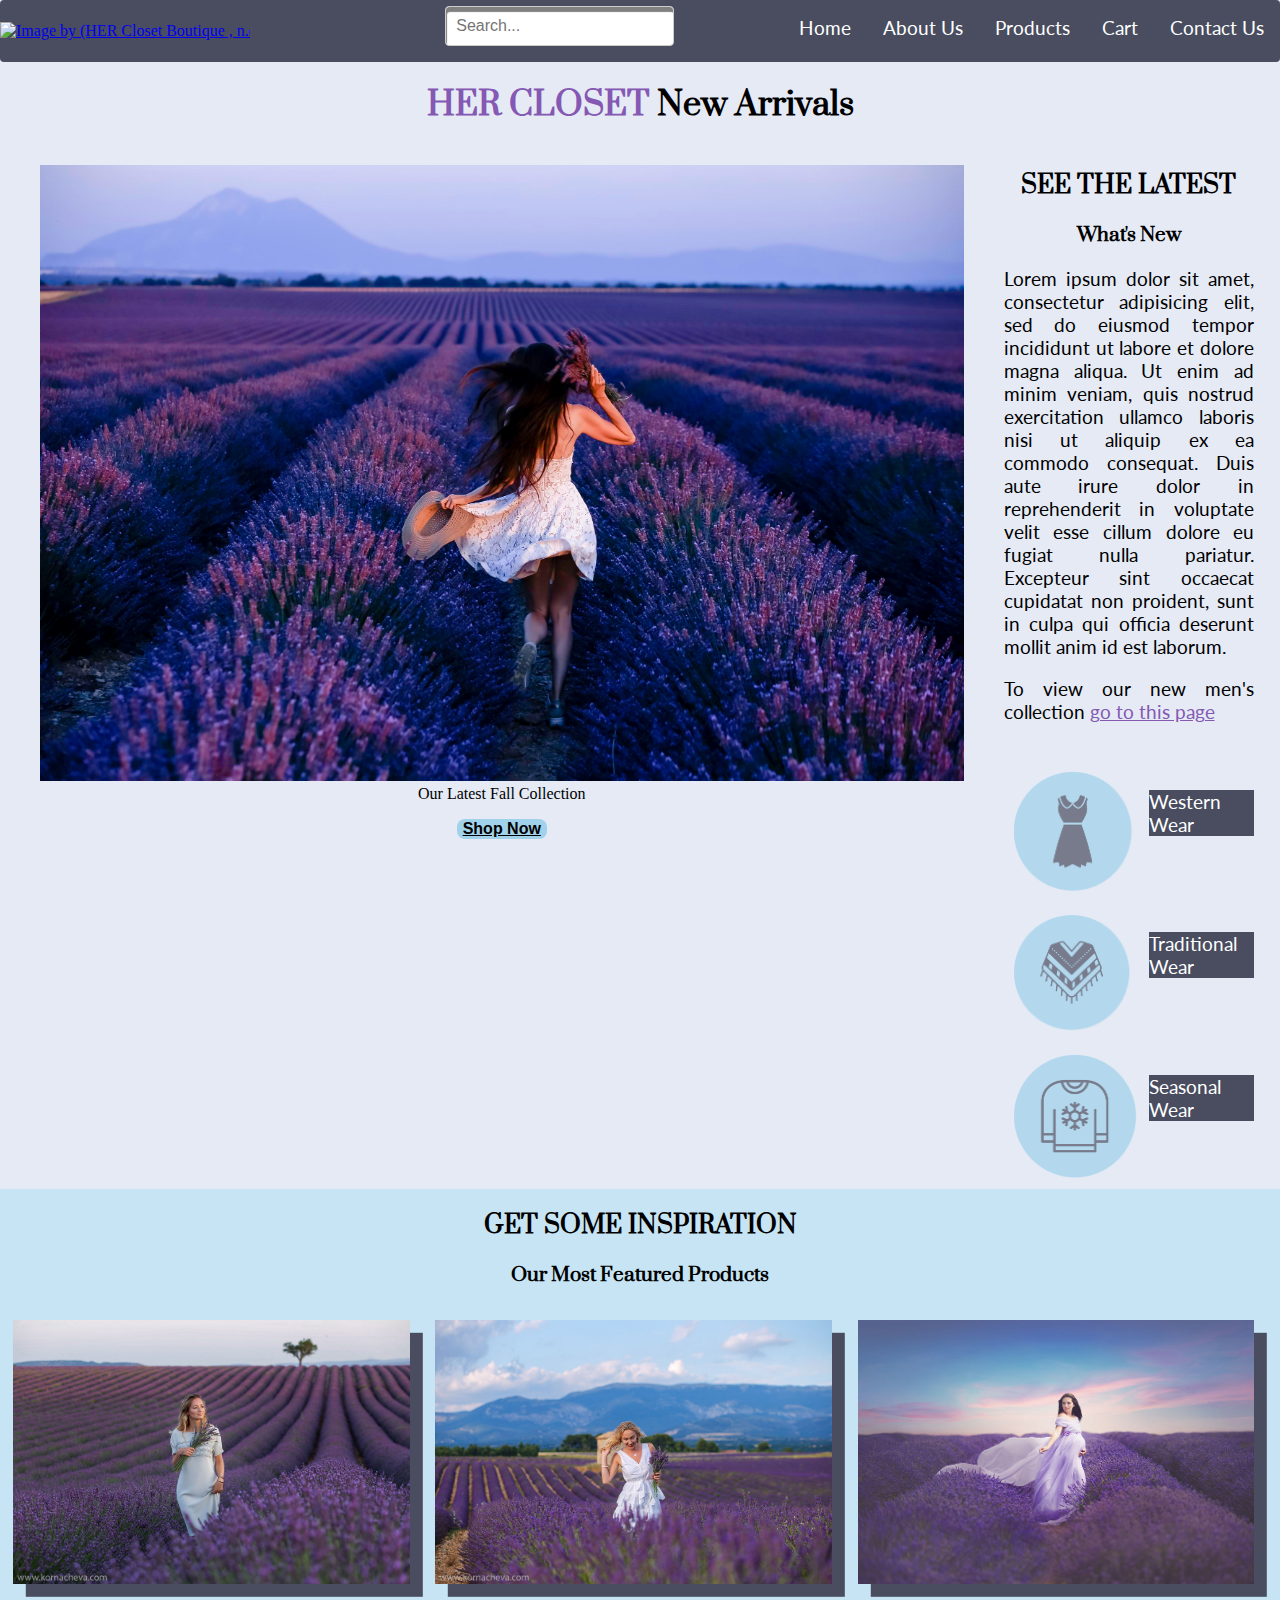
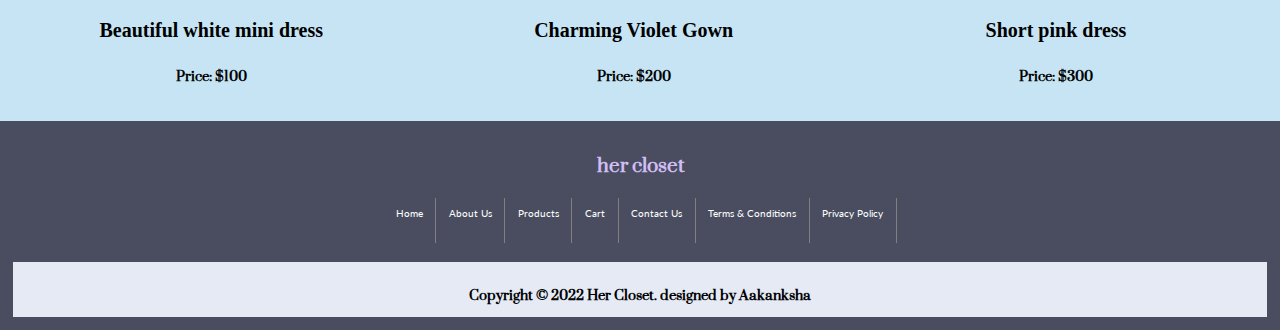
==== index.html @ f02c1a64 "Initial Commit" ====
<!--
  -- Student Name: Aakanksha Pharande
  -- Student ID: 041075173
  -- Course: CST8117 - Cross-Platform Web Design
  -- Semester: 1
  -- Assignment: 4
  -- Date Submitted: 11/12/2022
  -->
<!DOCTYPE html>
<html>
  <head>
    <script defer src="assets/common.js"></script>
    <script defer src="assets/main.js"></script>
    <script src="assets/jquery-3.6.1.min.js"></script>
    <title>Her Closet Online Store</title>
    <link rel="stylesheet" href="assets/main.css">
    <link href="https://fonts.googleapis.com/css2?family=Lato:wght@300&family=Prata&display=swap" rel="stylesheet">
    <meta charset="utf-8">
    <meta http-equiv="content-language" content="en-us">
    <meta keywords="Fashion, Women, Dresses, Stylish">
    <meta name="viewport" content="width=device-width, initial-scale=1">
  </head>
  <body>

    <!-- 
      -- Gestalt Design Theory - Principle of Proximity
      -- 
      -- I have applied the principle of proximity in the top navigation menu bar. 
      -- The navigation menu items and the rest of the content are segregated into two 
      -- distinct groups. This separation is created by placing all the menu items closer
      -- to each other in a blue area which separates the navigation bar from the rest of 
      -- the content. In the header area, although there is a lot of space between the 
      -- search field and menu navigation, this space indicates that they belong to separate
      -- groups and thus have distinctive functionalities.
      -->
    <section id= "main-background">
      <section id="header"></section>
      <!-- 
        -- Cover page (Main Section) 
        -- This section displays the highlights of the season
        -->
      <section id="main">
        <h1><span class="special-color">HER CLOSET</span> New Arrivals </h1>
        <div class="cover">
          <div class="image-container">
            <figure class="image-properties">
              <!-- Image Source: Woman on the lavender field. (2022). Retrieved from Dreamstime: https://www.dreamstime.com/woman-lavender-field-white-dress-hat-back-view-goes-rows-girl-standing-soft-focus-image172956576 -->
              <img src="images/cover_image.jpeg" alt="New Arrivals" title="Her Closet's colletion" /> 
              <figcaption>Our Latest Fall Collection</figcaption>
            </figure>
            <div class="shop-now">
              <a href="products.html"><button class="button-properties"> Shop Now </button></a>
            </div>
          </div>
          <div class="text-container">
            <h2> SEE THE LATEST </h2>
            <h3> What's New</h3>
            <p> Lorem ipsum dolor sit amet, consectetur adipisicing elit, sed do eiusmod
              tempor incididunt ut labore et dolore magna aliqua. Ut enim ad minim veniam,
              quis nostrud exercitation ullamco laboris nisi ut aliquip ex ea commodo
              consequat. Duis aute irure dolor in reprehenderit in voluptate velit esse
              cillum dolore eu fugiat nulla pariatur. Excepteur sint occaecat cupidatat non
              proident, sunt in culpa qui officia deserunt mollit anim id est laborum.
            </p>
            <!-- 
              -- Gestalt Design Theory - Principle of Similarity
              --
              -- I have used the principle of similarity by creating the circular blue icons 
              -- that represent "Western Wear", "Traditional Wear" and "Seasonal Wear". These 
              -- icons share a similar visual characteristics and so they are assumed to be related 
              -- to each other. Therefore these icons demonstrate the kind of latest clothing trends 
              -- Her Closet offers. 
              -->
            <p >To view our new men's collection <a href="https://www.menswearhouse.com/" target="_blank" class="target-link">go to this page</a></p>
            <ol class="icon-properties">
              <li><img src="images/western.png" alt="Western Wear" title="Western Wear icon" /> <br> <mark>Western Wear</mark></li>
              <li><img src="images/traditional.png" alt="Traditional Wear" title="Traditional Wear icon" /><br><mark>Traditional Wear </mark></li>
              <li><img src="images/seasonal.png" alt="Seasonal Wear" title="Seasonal Wear icon" /><br><mark>Seasonal Wear</mark></li>
            </ol>
          </div>
        </div>
      </section>
    </section>
    <!-- 
      -- Featured Products Section 
      -- This section displays the most featured/selling products for -- the season
      -->
    <section class="feature_section">
      <h2>GET SOME INSPIRATION</h2>
      <h3> Our Most Featured Products </h3>
      <div class="features" id="features_div"></div>
    </section>
    <footer id="footer"></footer>
  </body>
</html>
---- assets/main.css ----
/*
 * Student Name: Aakanksha Pharande
 * Student ID: 041075173 
 * Course: CST8117 - Cross-Platform Web Design
 * Semester: 1
 * Assignment: 4
 * Date Submitted: 11/12/2022
 */


/*
 * Styling for heading and text
 *  - All headings use single font-family (Times New Roman)
 *  - Other text is differentiated from the Heading using Arial font
 */

/*
 * Colour palette technique
 * An analogous color scheme has been implemented while designing 
 * this website. It has a combination of three colors which are 
 * next to each other on the color wheel. It comprises one dominant 
 * color, which is a "blue",  then "violet" is the supporting color 
 * and the third color "lavender" (accent color) is a combination of 
 * the first two colors. This color scheme is very versatile and evokes 
 * a feeling of luxury, royalty and trust. 
 */

/*
 * Color scheme
 * 1. Ice Cold: #a0d2eb
 * 2. Freeze Purple: #e5eaf5
 * 3. Medium Purple: #d0bdf4
 * 4. Purple Pain: #8458B3
 * 5. Heavy Purple: #a28089
 * 6. #494D5F
 */

h1 {
  text-align: center;
  font-size: 2em;
  font-family: 'Prata', serif;
}

h2 {
  text-align: center;
  font-size: 1.5em;
  font-family: 'Prata', serif;
}

h3,
h5,
h6 {
  text-align: center;
  font-family: 'Prata', serif;
}

h4 {
  font-size: 1.25em;
  text-align: center;
}

p,
ol,
ul {
  text-align: justify;
  font-size: 1.2em;
  font-family: 'Lato', sans-serif;
}

body {
  margin: 0; 
}
/*
 * Styling for Navigation Bar using ID selector
 */

.navbar {
  display: flex;
  position: relative;
  justify-content: space-between;
  align-items: center;
  background-color: #494D5F;
  color: white;
  white-space: nowrap;
  border-radius: 4px;
}

.navbar:before, .navbar:after  {
  content: none !Important;
}

#logo-container {
  width: 70px;
  display: flex;
}

#logo-container img {
  width: 100%;
}

#search_box {
  max-width: 40%;
  min-width: 20%;
  padding-left: 10%;
  padding-right: 10%;
  box-sizing: content-box;
}

#search_box input[type="text"] {
  width: 100%;
  font-size: 1em;
  box-shadow: 1px 5px 1px grey inset;
}

.navbar-links {
  width: 85%;
  display: flex;
  height: 100%;
  justify-content: right;
}

.navbar-links ul {
  display: flex;
  margin: 0;
  padding: 0;
}

.navbar-links li {
  list-style: none;
}

.navbar-links li a {
  display: block;
  text-decoration: none;
  color: white;
  padding: 1rem;
}

.navbar-links li:hover {
  background-color: #d0bdf4;
}

.hamburger {
  position: absolute;
  top: 1.1rem;
  right: 1rem;
  display: none;
  flex-direction: column;
  justify-content: space-between;
  width: 30px;
  height: 21px;
}

.hamburger .bar {
  height: 3px;
  width: 100%;
  background-color: white;
  border-radius: 10px;
}

/* Move navbar links under the hamburger icon when the screen width goes below 800px */
@media (max-width: 800px) {
  .navbar {
    flex-direction: column;
    align-items: flex-start;
  }

  .hamburger {
    display: flex;
  }

  .navbar-links {
    display: none;
    width: 100%;
  }

  .navbar-links {
    width: 100%;
    flex-direction: column;
  }

  #search_box {
    max-width: 100%;
    justify-content: center;
  }

  .navbar-links ul {
    width: 100%;
    flex-direction: column;
  }

  .navbar-links ul li {
    text-align: center;
  }

  .navbar-links ul li a {
    padding: .5rem 1rem;
  }

  .navbar-links.active {
    display: flex;
  }
}


#main {
  background-color: #e5eaf5;
}

#main-background {
  background-color: #e5eaf5;
}

/*
 * Styling for skip navigation link using class selector
 */
.skip {
  position: absolute;
  left: 1000px;
  top: auto;
  width: 1px;
  height: 1px;
  overflow: hidden;
  color: whitesmoke;
}

.skip:focus {
  position: static;
  width: auto;
  height: auto;
}


/*
 * Styling for Main section using class selector
 */
.special-color {
  color: #8458B3;
}

.cover {
  width: 100%;
  display: flex;
  align-items: flex-start;
}

.cover img {
  width: 100%;
}

.image-container {
  width: 80%;
  float: left;
}

.image-properties figcaption {
  text-align: center;
}

.text-container {
  width: 20%;
  float: left;
  padding-right: 2%;
  align-items: center;
  justify-content: center;
}

/* Make images full size and push text to next column for smaller screens (Phones, spilt screen browser in laptop) */
@media (max-width: 800px) {
  .cover {
    flex-direction: column;
    align-items: flex-start;
  }

  .image-container {
    width: 100%;
    padding: 0px;
  }

  .text-container {
    width: 100%;
    padding-right: 0px;
    padding: 0px;
  }

  .text-container p {
    padding: 2%;
  }
}

/* Apply the same styling as above for landscpace mode in phones */
@media (orientation: landscape) and (max-height: 450px) {
  .cover {
    flex-direction: column;
    align-items: flex-start;
  }

  .image-container {
    width: 100%;
    padding: 0px;
  }

  .text-container {
    width: 100%;
    padding-right: 0px;
    padding: 0px;
  }

  .text-container p {
    padding: 2%;
  }
}

.inner {
  color: white;
  text-align: center;
  width: 30%;
  background-color: black;
  opacity: 70%;
  font-weight: bold;
  border-radius: 30px;
}

.shop-now {
  display: flex;
  justify-content: center;
  margin: auto;
}

.button-properties {
  background-color: #a0d2eb;
  border: none;
  color: black;
  text-align: center;
  text-decoration: underline;
  display: inline-block;
  font-weight: bold;
  margin: auto;
  cursor: pointer;
  border-radius: 8px;
  transition: 0.3s ease;
  font-size: 1.0em;
  
}

.button-properties:hover {
  background-color: #d0bdf4
}

.target-link {
  color: #8458B3;
}

.icon-properties img {
  width: 50%;
  position: relative;
  top: 20px;
  left: 0%;
  padding: 10px;
  opacity: 0.7;
}

mark {
  background-color: #494D5F;
  color: white;
}

.icon-properties li {
  align-items: center;
  justify-content: center;
  display: flex;
}

.icon-properties {
  padding-inline-start: 0px;
}

/*
 * Styling for Feature section using class selector
 */
.feature_section {
  background-color: rgba(160, 210, 235, .6);
  width: 100%;
  display: inline-block;
}

.features {
  display: flex;
  flex-wrap: wrap;
}


.col {
  float: left;
  max-width: 31%;
  padding: 1%;
  flex-grow: 1;
}

.col img {
  width: 100%;
  font-size: 1vw;
  box-shadow: 1em 1em #494D5F;
  margin-bottom: 1%;
}

/* Convert 3 column to 1 column in the feature section and 3 columns to 2 columns on the products page */
@media (max-width: 800px) {
  .col {
    max-width: 47%;
  }

  .feature_section .col {
    max-width: 97%;
  }
}

/*
 * Styling for Footer using class selector
 */

.footer {
  padding: 1%;
  text-align: left;
  color: white;
  background-color: #494D5F;
}

.footer-copyright {
  background-color: #e5eaf5;
  color: black;
  height: 50px;
  padding: 0.2%;
}

.footer h3 {
  color: #d0bdf4;
  font-weight: bold;
}

.column {
  float: left;
  width: 10%;
  padding: 2%;
  text-align: left;
} 

.links {
  display: flex;
  text-align: left;
  justify-content: center;
  flex-direction: row;
  align-items: center;
  padding-inline-start: 0px;
}

.links li {
  list-style: none;
  border-right: 1px solid grey;
  padding-right: 1%;
  padding-left: 1%;
  height: 45px;
}

.links li a:link {
  color: white;
  font-size: 0.5em;
  text-decoration: none;
}

.links li a:visited {
  color: white;
  text-decoration: none;
}

.links li a:hover {
  color: #d0bdf4;
}


/*
 * Styling for Contact us section
 */

.contact-info {
  margin-left:auto;
  margin-right:auto;
  text-align:center;
  width:100%;
  background-color: #d0bdf4;
}

input[type=text],[type=tel], [type=email],
textarea {
  width: 100%;
  padding: 10px;
  border: 1px solid #ccc;
  border-radius: 4px;
  box-sizing: border-box;
  margin-top: 6px;
  margin-bottom: 16px;
  resize: vertical;
  font-family: arial;
}


.mandotory-field {
  color: red;
}

/* Styling to form buttons */
button[type=submit],[type=reset] {
  background-color: #a0d2eb;
  color: black;
  padding: 12px 20px;
  border: none;
  border-radius: 4px;
  cursor: pointer;
}

button[type=submit]:hover {
  background-color: #d0bdf4;
  color: black;
}

button[type=reset]:hover {
  background-color: #d0bdf4;
  color: black;
}

/* Styling the overall form using id selector */
#form {
  border-radius: 10px;
  background-color: lightgray;
  padding: 30px;
  margin: 40px 80px;
  box-shadow: 0 12px 6px -6px #777;
}

#contact-form > p > label {
  display: block;
}

/* Styling the success message */
#success-message {
  background-color: green;
  color: white;
}

/*
 * Styling for About us page using class selector
 */

.about_us h1 {
  letter-spacing: 0.1em;
}

.special-text {
  font-family: 'Freehand', cursive;
  color: #8458B3;
}

/*
 * Styling for Terms/Conditions & Privacy Policy page using class selector
 */

.privacy {
  display: inline;
  color: dimgray;
}

.privacy div {
  width: 80%;
  margin: auto;
}

.bold {
  font-weight: bold;
  color: black;
}

.privacy h4 {
  width: 100%;
  text-align: justify;
  font-size: 1.1em;
  font-family: 'Lato', sans-serif;
  text-decoration: underline;
  color: black;
  text-transform: uppercase;
}

.main-heading {
  font-size: 2em;
  font-family: 'Lato', sans-serif;
  text-decoration: underline;
  text-align: center;
  color: black;
}

/*
 * Styling for Cart Page
 */
.cart-pagelayout {
  max-width: 1400px;
  margin: auto;
  padding-left: 5%;
  padding-right: 5%;
}

.cart-information {
  margin: auto;
}

table {
  width: 100%;
  border-collapse: collapse;
}

.cart-info {
  display: flex;
  flex-wrap: wrap;
}

th {
  text-align: left;
  padding: 10px;
  color: black;
  background: #d0bdf4;
  font-weight: bold;
}

td {
  padding: 10px 5px;
}

td input {
  width: 40px;
  height: 30px;
  padding: 5px;
}

p.price-tag {
  font-size: 1em;
}

td a {
  color: black;
  font-size: 1em;
}

td img {
  width: 10%;
  height: 20%;
  margin-right: 10px;
}

.total-price {
  display: flex;
  justify-content: flex-end;
}

.total-price table {
  border-top: 4px solid #d0bdf4;
  width: 100%;
  max-width: 400px;
}

.highlight {
  text-decoration: underline;
  font-weight: bold;
}

td:last-child {
  text-align: right;
}

th:last-child {
  text-align: right;
}
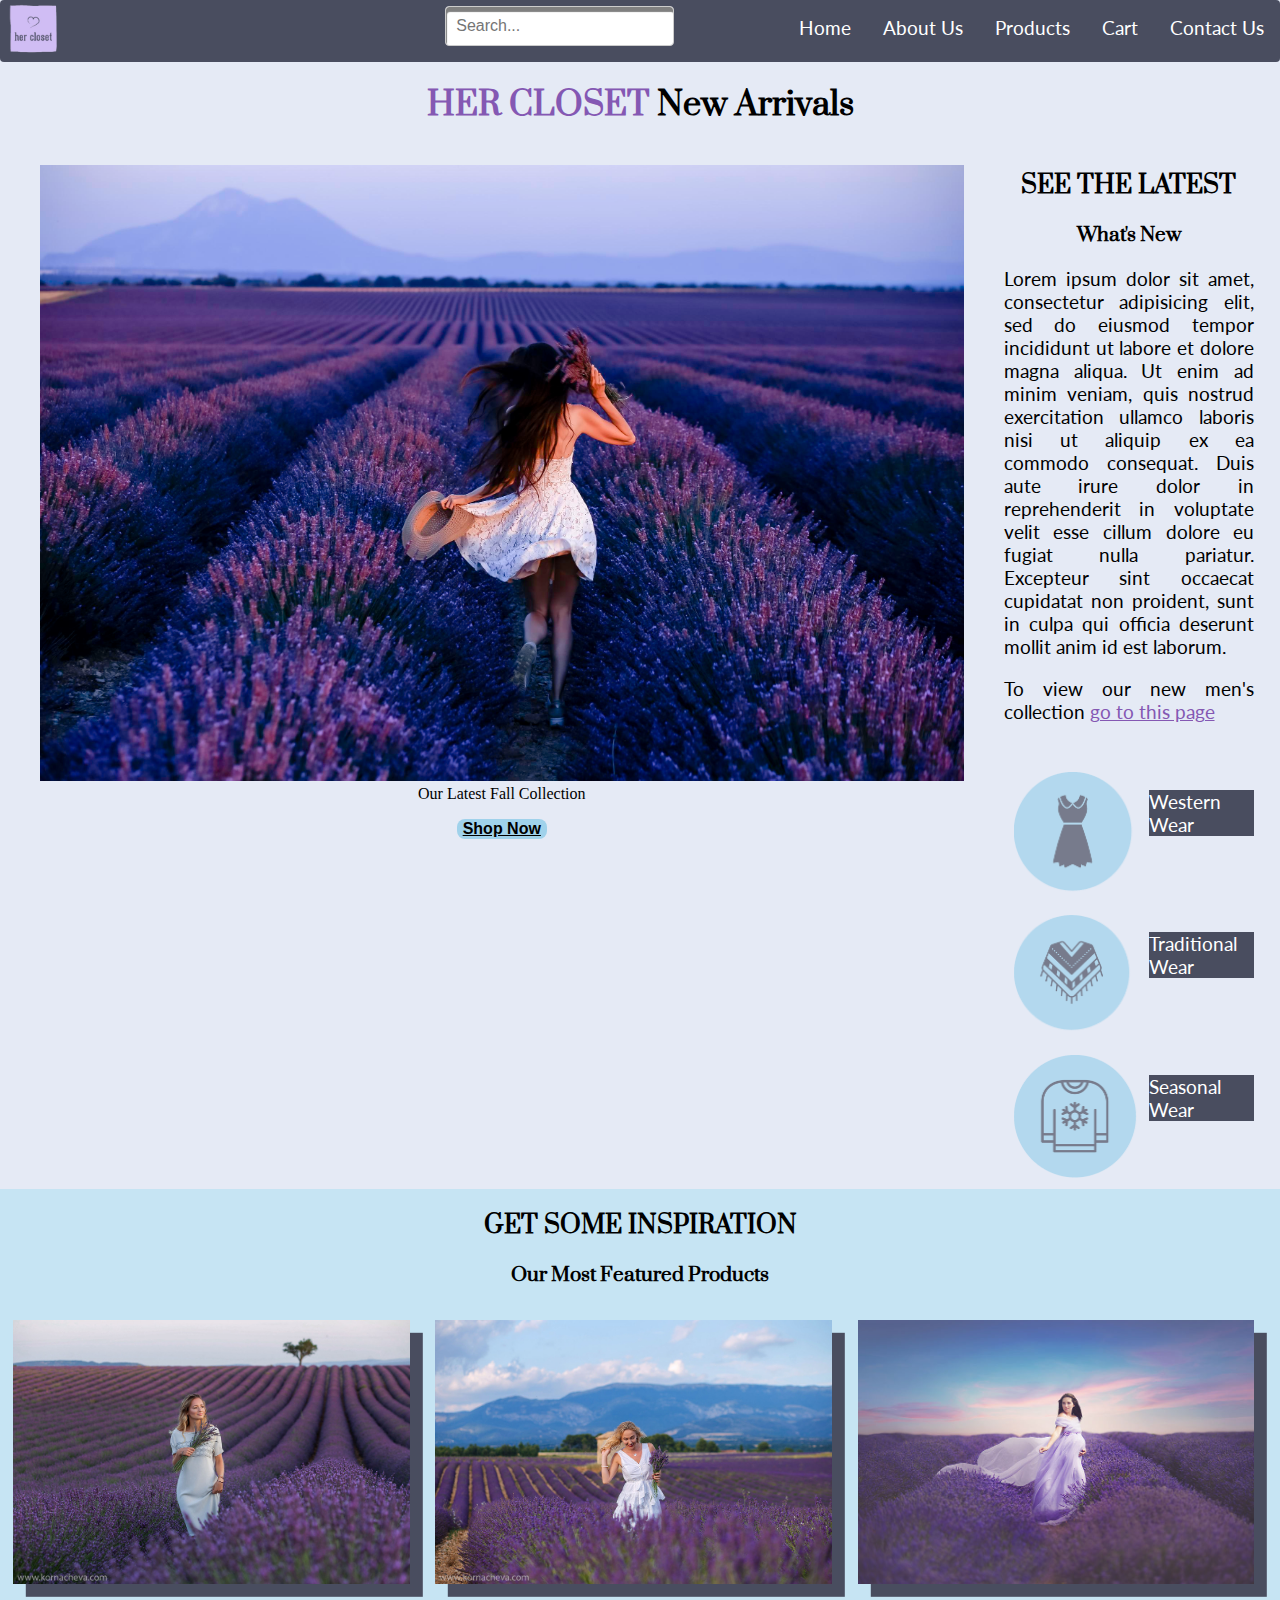
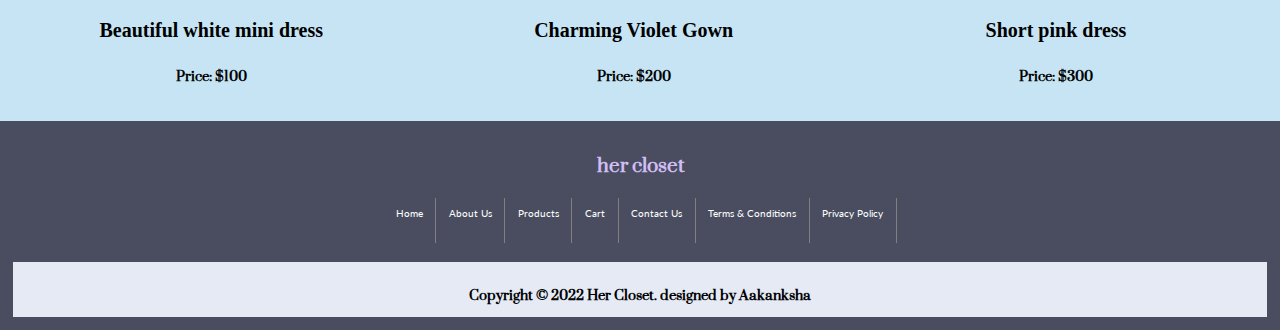
==== commit f2fe3eaf: "File restructure" ====
--- a/index.html
+++ b/index.html
@@ -9,11 +9,11 @@
 <!DOCTYPE html>
 <html>
   <head>
-    <script defer src="assets/common.js"></script>
-    <script defer src="assets/main.js"></script>
-    <script src="assets/jquery-3.6.1.min.js"></script>
+    <script defer src="assets/js/common.js"></script>
+    <script defer src="assets/js/main.js"></script>
+    <script src="assets/js/jquery-3.6.1.min.js"></script>
     <title>Her Closet Online Store</title>
-    <link rel="stylesheet" href="assets/main.css">
+    <link rel="stylesheet" href="assets/css/main.css">
     <link href="https://fonts.googleapis.com/css2?family=Lato:wght@300&family=Prata&display=swap" rel="stylesheet">
     <meta charset="utf-8">
     <meta http-equiv="content-language" content="en-us">
@@ -45,7 +45,7 @@
           <div class="image-container">
             <figure class="image-properties">
               <!-- Image Source: Woman on the lavender field. (2022). Retrieved from Dreamstime: https://www.dreamstime.com/woman-lavender-field-white-dress-hat-back-view-goes-rows-girl-standing-soft-focus-image172956576 -->
-              <img src="images/cover_image.jpeg" alt="New Arrivals" title="Her Closet's colletion" /> 
+              <img src="assets/imgs/cover_image.jpeg" alt="New Arrivals" title="Her Closet's colletion" /> 
               <figcaption>Our Latest Fall Collection</figcaption>
             </figure>
             <div class="shop-now">
@@ -73,9 +73,9 @@
               -->
             <p >To view our new men's collection <a href="https://www.menswearhouse.com/" target="_blank" class="target-link">go to this page</a></p>
             <ol class="icon-properties">
-              <li><img src="images/western.png" alt="Western Wear" title="Western Wear icon" /> <br> <mark>Western Wear</mark></li>
-              <li><img src="images/traditional.png" alt="Traditional Wear" title="Traditional Wear icon" /><br><mark>Traditional Wear </mark></li>
-              <li><img src="images/seasonal.png" alt="Seasonal Wear" title="Seasonal Wear icon" /><br><mark>Seasonal Wear</mark></li>
+              <li><img src="assets/imgs/western.png" alt="Western Wear" title="Western Wear icon" /> <br> <mark>Western Wear</mark></li>
+              <li><img src="assets/imgs/traditional.png" alt="Traditional Wear" title="Traditional Wear icon" /><br><mark>Traditional Wear </mark></li>
+              <li><img src="assets/imgs/seasonal.png" alt="Seasonal Wear" title="Seasonal Wear icon" /><br><mark>Seasonal Wear</mark></li>
             </ol>
           </div>
         </div>
--- a/assets/css/main.css
+++ b/assets/css/main.css
@@ -0,0 +1,679 @@
+/*
+ * Student Name: Aakanksha Pharande
+ * Student ID: 041075173 
+ * Course: CST8117 - Cross-Platform Web Design
+ * Semester: 1
+ * Assignment: 4
+ * Date Submitted: 11/12/2022
+ */
+
+
+/*
+ * Styling for heading and text
+ *  - All headings use single font-family (Times New Roman)
+ *  - Other text is differentiated from the Heading using Arial font
+ */
+
+/*
+ * Colour palette technique
+ * An analogous color scheme has been implemented while designing 
+ * this website. It has a combination of three colors which are 
+ * next to each other on the color wheel. It comprises one dominant 
+ * color, which is a "blue",  then "violet" is the supporting color 
+ * and the third color "lavender" (accent color) is a combination of 
+ * the first two colors. This color scheme is very versatile and evokes 
+ * a feeling of luxury, royalty and trust. 
+ */
+
+/*
+ * Color scheme
+ * 1. Ice Cold: #a0d2eb
+ * 2. Freeze Purple: #e5eaf5
+ * 3. Medium Purple: #d0bdf4
+ * 4. Purple Pain: #8458B3
+ * 5. Heavy Purple: #a28089
+ * 6. #494D5F
+ */
+
+h1 {
+  text-align: center;
+  font-size: 2em;
+  font-family: 'Prata', serif;
+}
+
+h2 {
+  text-align: center;
+  font-size: 1.5em;
+  font-family: 'Prata', serif;
+}
+
+h3,
+h5,
+h6 {
+  text-align: center;
+  font-family: 'Prata', serif;
+}
+
+h4 {
+  font-size: 1.25em;
+  text-align: center;
+}
+
+p,
+ol,
+ul {
+  text-align: justify;
+  font-size: 1.2em;
+  font-family: 'Lato', sans-serif;
+}
+
+body {
+  margin: 0; 
+}
+/*
+ * Styling for Navigation Bar using ID selector
+ */
+
+.navbar {
+  display: flex;
+  position: relative;
+  justify-content: space-between;
+  align-items: center;
+  background-color: #494D5F;
+  color: white;
+  white-space: nowrap;
+  border-radius: 4px;
+}
+
+.navbar:before, .navbar:after  {
+  content: none !Important;
+}
+
+#logo-container {
+  width: 70px;
+  display: flex;
+}
+
+#logo-container img {
+  width: 100%;
+}
+
+#search_box {
+  max-width: 40%;
+  min-width: 20%;
+  padding-left: 10%;
+  padding-right: 10%;
+  box-sizing: content-box;
+}
+
+#search_box input[type="text"] {
+  width: 100%;
+  font-size: 1em;
+  box-shadow: 1px 5px 1px grey inset;
+}
+
+.navbar-links {
+  width: 85%;
+  display: flex;
+  height: 100%;
+  justify-content: right;
+}
+
+.navbar-links ul {
+  display: flex;
+  margin: 0;
+  padding: 0;
+}
+
+.navbar-links li {
+  list-style: none;
+}
+
+.navbar-links li a {
+  display: block;
+  text-decoration: none;
+  color: white;
+  padding: 1rem;
+}
+
+.navbar-links li:hover {
+  background-color: #d0bdf4;
+}
+
+.hamburger {
+  position: absolute;
+  top: 1.1rem;
+  right: 1rem;
+  display: none;
+  flex-direction: column;
+  justify-content: space-between;
+  width: 30px;
+  height: 21px;
+}
+
+.hamburger .bar {
+  height: 3px;
+  width: 100%;
+  background-color: white;
+  border-radius: 10px;
+}
+
+/* Move navbar links under the hamburger icon when the screen width goes below 800px */
+@media (max-width: 800px) {
+  .navbar {
+    flex-direction: column;
+    align-items: flex-start;
+  }
+
+  .hamburger {
+    display: flex;
+  }
+
+  .navbar-links {
+    display: none;
+    width: 100%;
+  }
+
+  .navbar-links {
+    width: 100%;
+    flex-direction: column;
+  }
+
+  #search_box {
+    max-width: 100%;
+    justify-content: center;
+  }
+
+  .navbar-links ul {
+    width: 100%;
+    flex-direction: column;
+  }
+
+  .navbar-links ul li {
+    text-align: center;
+  }
+
+  .navbar-links ul li a {
+    padding: .5rem 1rem;
+  }
+
+  .navbar-links.active {
+    display: flex;
+  }
+}
+
+
+#main {
+  background-color: #e5eaf5;
+}
+
+#main-background {
+  background-color: #e5eaf5;
+}
+
+/*
+ * Styling for skip navigation link using class selector
+ */
+.skip {
+  position: absolute;
+  left: 1000px;
+  top: auto;
+  width: 1px;
+  height: 1px;
+  overflow: hidden;
+  color: whitesmoke;
+}
+
+.skip:focus {
+  position: static;
+  width: auto;
+  height: auto;
+}
+
+
+/*
+ * Styling for Main section using class selector
+ */
+.special-color {
+  color: #8458B3;
+}
+
+.cover {
+  width: 100%;
+  display: flex;
+  align-items: flex-start;
+}
+
+.cover img {
+  width: 100%;
+}
+
+.image-container {
+  width: 80%;
+  float: left;
+}
+
+.image-properties figcaption {
+  text-align: center;
+}
+
+.text-container {
+  width: 20%;
+  float: left;
+  padding-right: 2%;
+  align-items: center;
+  justify-content: center;
+}
+
+/* Make images full size and push text to next column for smaller screens (Phones, spilt screen browser in laptop) */
+@media (max-width: 800px) {
+  .cover {
+    flex-direction: column;
+    align-items: flex-start;
+  }
+
+  .image-container {
+    width: 100%;
+    padding: 0px;
+  }
+
+  .text-container {
+    width: 100%;
+    padding-right: 0px;
+    padding: 0px;
+  }
+
+  .text-container p {
+    padding: 2%;
+  }
+}
+
+/* Apply the same styling as above for landscpace mode in phones */
+@media (orientation: landscape) and (max-height: 450px) {
+  .cover {
+    flex-direction: column;
+    align-items: flex-start;
+  }
+
+  .image-container {
+    width: 100%;
+    padding: 0px;
+  }
+
+  .text-container {
+    width: 100%;
+    padding-right: 0px;
+    padding: 0px;
+  }
+
+  .text-container p {
+    padding: 2%;
+  }
+}
+
+.inner {
+  color: white;
+  text-align: center;
+  width: 30%;
+  background-color: black;
+  opacity: 70%;
+  font-weight: bold;
+  border-radius: 30px;
+}
+
+.shop-now {
+  display: flex;
+  justify-content: center;
+  margin: auto;
+}
+
+.button-properties {
+  background-color: #a0d2eb;
+  border: none;
+  color: black;
+  text-align: center;
+  text-decoration: underline;
+  display: inline-block;
+  font-weight: bold;
+  margin: auto;
+  cursor: pointer;
+  border-radius: 8px;
+  transition: 0.3s ease;
+  font-size: 1.0em;
+  
+}
+
+.button-properties:hover {
+  background-color: #d0bdf4
+}
+
+.target-link {
+  color: #8458B3;
+}
+
+.icon-properties img {
+  width: 50%;
+  position: relative;
+  top: 20px;
+  left: 0%;
+  padding: 10px;
+  opacity: 0.7;
+}
+
+mark {
+  background-color: #494D5F;
+  color: white;
+}
+
+.icon-properties li {
+  align-items: center;
+  justify-content: center;
+  display: flex;
+}
+
+.icon-properties {
+  padding-inline-start: 0px;
+}
+
+/*
+ * Styling for Feature section using class selector
+ */
+.feature_section {
+  background-color: rgba(160, 210, 235, .6);
+  width: 100%;
+  display: inline-block;
+}
+
+.features {
+  display: flex;
+  flex-wrap: wrap;
+}
+
+
+.col {
+  float: left;
+  max-width: 31%;
+  padding: 1%;
+  flex-grow: 1;
+}
+
+.col img {
+  width: 100%;
+  font-size: 1vw;
+  box-shadow: 1em 1em #494D5F;
+  margin-bottom: 1%;
+}
+
+/* Convert 3 column to 1 column in the feature section and 3 columns to 2 columns on the products page */
+@media (max-width: 800px) {
+  .col {
+    max-width: 47%;
+  }
+
+  .feature_section .col {
+    max-width: 97%;
+  }
+}
+
+/*
+ * Styling for Footer using class selector
+ */
+
+.footer {
+  padding: 1%;
+  text-align: left;
+  color: white;
+  background-color: #494D5F;
+}
+
+.footer-copyright {
+  background-color: #e5eaf5;
+  color: black;
+  height: 50px;
+  padding: 0.2%;
+}
+
+.footer h3 {
+  color: #d0bdf4;
+  font-weight: bold;
+}
+
+.column {
+  float: left;
+  width: 10%;
+  padding: 2%;
+  text-align: left;
+} 
+
+.links {
+  display: flex;
+  text-align: left;
+  justify-content: center;
+  flex-direction: row;
+  align-items: center;
+  padding-inline-start: 0px;
+}
+
+.links li {
+  list-style: none;
+  border-right: 1px solid grey;
+  padding-right: 1%;
+  padding-left: 1%;
+  height: 45px;
+}
+
+.links li a:link {
+  color: white;
+  font-size: 0.5em;
+  text-decoration: none;
+}
+
+.links li a:visited {
+  color: white;
+  text-decoration: none;
+}
+
+.links li a:hover {
+  color: #d0bdf4;
+}
+
+
+/*
+ * Styling for Contact us section
+ */
+
+.contact-info {
+  margin-left:auto;
+  margin-right:auto;
+  text-align:center;
+  width:100%;
+  background-color: #d0bdf4;
+}
+
+input[type=text],[type=tel], [type=email],
+textarea {
+  width: 100%;
+  padding: 10px;
+  border: 1px solid #ccc;
+  border-radius: 4px;
+  box-sizing: border-box;
+  margin-top: 6px;
+  margin-bottom: 16px;
+  resize: vertical;
+  font-family: arial;
+}
+
+
+.mandotory-field {
+  color: red;
+}
+
+/* Styling to form buttons */
+button[type=submit],[type=reset] {
+  background-color: #a0d2eb;
+  color: black;
+  padding: 12px 20px;
+  border: none;
+  border-radius: 4px;
+  cursor: pointer;
+}
+
+button[type=submit]:hover {
+  background-color: #d0bdf4;
+  color: black;
+}
+
+button[type=reset]:hover {
+  background-color: #d0bdf4;
+  color: black;
+}
+
+/* Styling the overall form using id selector */
+#form {
+  border-radius: 10px;
+  background-color: lightgray;
+  padding: 30px;
+  margin: 40px 80px;
+  box-shadow: 0 12px 6px -6px #777;
+}
+
+#contact-form > p > label {
+  display: block;
+}
+
+/* Styling the success message */
+#success-message {
+  background-color: green;
+  color: white;
+}
+
+/*
+ * Styling for About us page using class selector
+ */
+
+.about_us h1 {
+  letter-spacing: 0.1em;
+}
+
+.special-text {
+  font-family: 'Freehand', cursive;
+  color: #8458B3;
+}
+
+/*
+ * Styling for Terms/Conditions & Privacy Policy page using class selector
+ */
+
+.privacy {
+  display: inline;
+  color: dimgray;
+}
+
+.privacy div {
+  width: 80%;
+  margin: auto;
+}
+
+.bold {
+  font-weight: bold;
+  color: black;
+}
+
+.privacy h4 {
+  width: 100%;
+  text-align: justify;
+  font-size: 1.1em;
+  font-family: 'Lato', sans-serif;
+  text-decoration: underline;
+  color: black;
+  text-transform: uppercase;
+}
+
+.main-heading {
+  font-size: 2em;
+  font-family: 'Lato', sans-serif;
+  text-decoration: underline;
+  text-align: center;
+  color: black;
+}
+
+/*
+ * Styling for Cart Page
+ */
+.cart-pagelayout {
+  max-width: 1400px;
+  margin: auto;
+  padding-left: 5%;
+  padding-right: 5%;
+}
+
+.cart-information {
+  margin: auto;
+}
+
+table {
+  width: 100%;
+  border-collapse: collapse;
+}
+
+.cart-info {
+  display: flex;
+  flex-wrap: wrap;
+}
+
+th {
+  text-align: left;
+  padding: 10px;
+  color: black;
+  background: #d0bdf4;
+  font-weight: bold;
+}
+
+td {
+  padding: 10px 5px;
+}
+
+td input {
+  width: 40px;
+  height: 30px;
+  padding: 5px;
+}
+
+p.price-tag {
+  font-size: 1em;
+}
+
+td a {
+  color: black;
+  font-size: 1em;
+}
+
+td img {
+  width: 10%;
+  height: 20%;
+  margin-right: 10px;
+}
+
+.total-price {
+  display: flex;
+  justify-content: flex-end;
+}
+
+.total-price table {
+  border-top: 4px solid #d0bdf4;
+  width: 100%;
+  max-width: 400px;
+}
+
+.highlight {
+  text-decoration: underline;
+  font-weight: bold;
+}
+
+td:last-child {
+  text-align: right;
+}
+
+th:last-child {
+  text-align: right;
+}